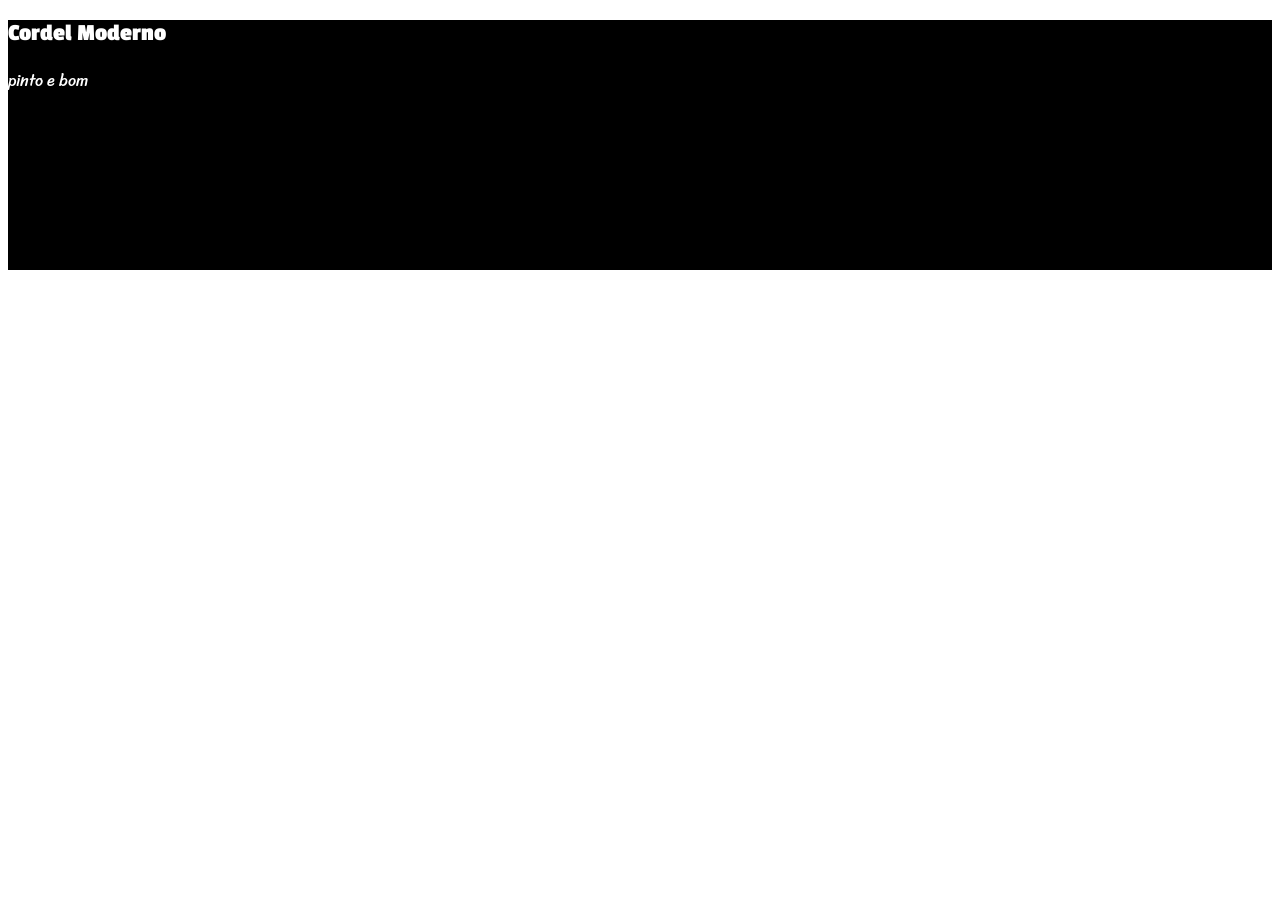
==== index.html @ 2117a73e "att" ====
<!DOCTYPE html>
<html lang="pt-br">
<head>
    <meta charset="UTF-8">
    <meta http-equiv="X-UA-Compatible" content="IE=edge">
    <meta name="viewport" content="width=device-width, initial-scale=1.0">
    <title>Cordel Moderno</title>
    <link rel="stylesheet" href="style.css">
    <style>

        @import url('https://fonts.googleapis.com/css2?family=Passion+One:wght@400;700;900&display=swap');

        @import url('https://fonts.googleapis.com/css2?family=Sriracha&display=swap');

        .header{
            background-color: black;
            color: white;
            height: 250px;
            font-family: 'Passion One', cursive;
        }
        .header>p{
            font-family: 'Sriracha', cursive;
        }

    </style>
</head>
<body>
       <section class="header">
            <h1>
                Cordel Moderno
            </h1>

            <p>pinto e bom</p>
       </section>
    
</body>
</html>
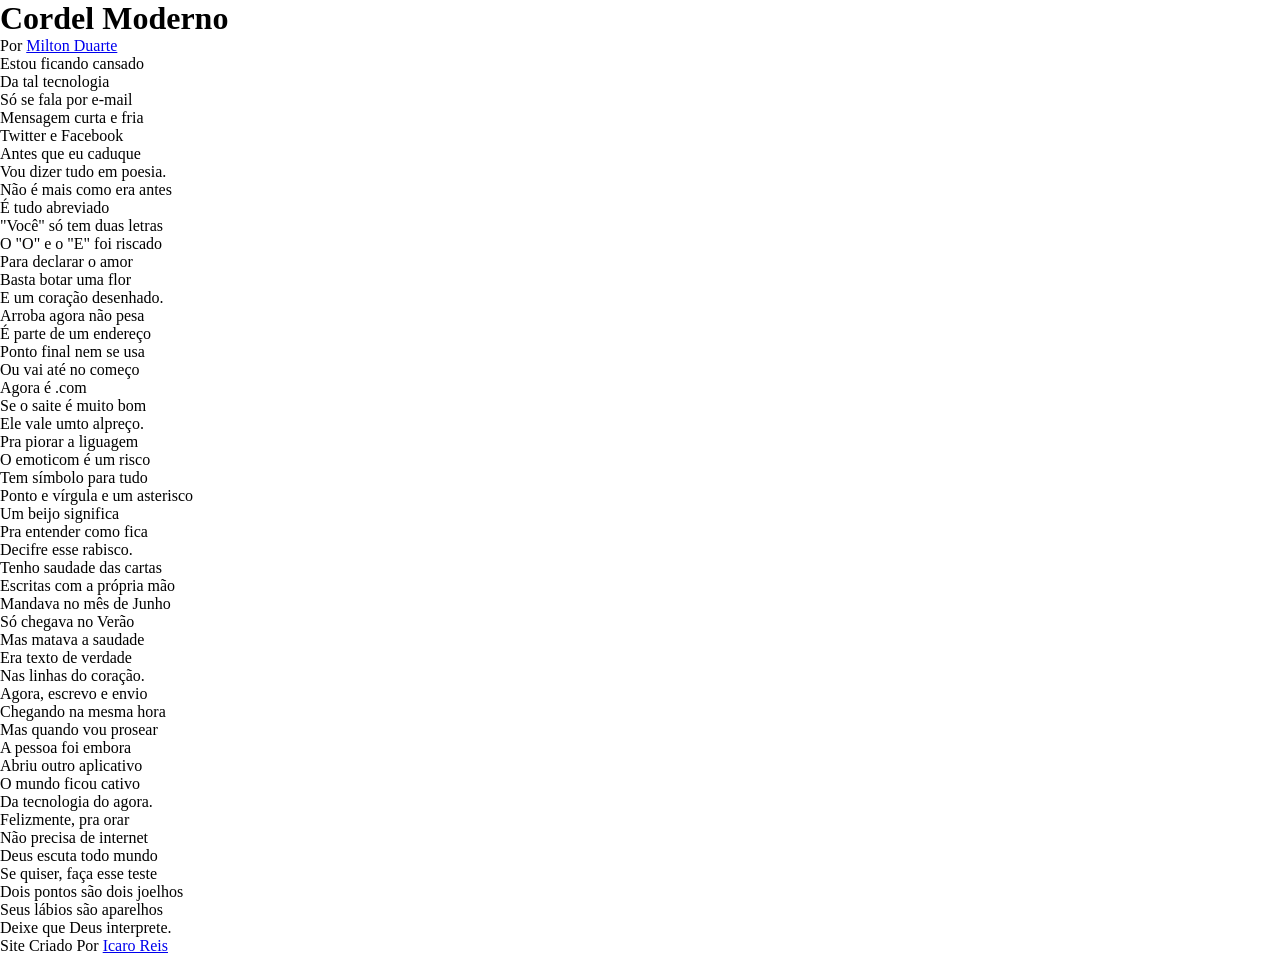
==== commit d8a1cbb8: "att" ====
--- a/index.html
+++ b/index.html
@@ -5,33 +5,101 @@
     <meta http-equiv="X-UA-Compatible" content="IE=edge">
     <meta name="viewport" content="width=device-width, initial-scale=1.0">
     <title>Cordel Moderno</title>
-    <link rel="stylesheet" href="style.css">
+    <link rel="stylesheet" href="estilo/style.css">
     <style>
+                @import url('https://fonts.googleapis.com/css2?family=Passion+One:wght@400;700;900&display=swap');
 
-        @import url('https://fonts.googleapis.com/css2?family=Passion+One:wght@400;700;900&display=swap');
-
-        @import url('https://fonts.googleapis.com/css2?family=Sriracha&display=swap');
-
-        .header{
-            background-color: black;
-            color: white;
-            height: 250px;
-            font-family: 'Passion One', cursive;
-        }
-        .header>p{
-            font-family: 'Sriracha', cursive;
-        }
-
+                @import url('https://fonts.googleapis.com/css2?family=Sriracha&display=swap');
     </style>
 </head>
 <body>
-       <section class="header">
-            <h1>
-                Cordel Moderno
-            </h1>
+       <header>
+             <h1>Cordel Moderno</h1>
+                  <p>
+                        Por <a href="https://www.recantodasletras.com.br/poesias/3186743" target="_blank">Milton Duarte</a>    
+                  </p>
+        </header>
+        <section>
+            <p>
+                Estou ficando cansado <br>
+                Da tal tecnologia <br>
+                Só se fala por e-mail <br>
+                Mensagem curta e fria <br>
+                Twitter e Facebook <br>
+                Antes que eu caduque <br>
+                Vou dizer tudo em poesia. <br>
+            </p>
+        </section>
+        
+        <section>
+            <p>
+                Não é mais como era antes <br>
+                É tudo abreviado <br>
+                "Você" só tem duas letras <br>
+                O "O" e o "E" foi riscado <br>
+                Para declarar o amor <br>
+                Basta botar uma flor <br>
+                E um coração desenhado. <br>
+            </p>
+        </section>        
 
-            <p>pinto e bom</p>
-       </section>
-    
+        <section>
+            <p>
+                Arroba agora não pesa <br>
+                É parte de um endereço <br>
+                Ponto final nem se usa <br>
+                Ou vai até no começo <br>
+                Agora é .com <br>
+                Se o saite é muito bom <br>
+                Ele vale umto  alpreço. <br>
+            </p>
+
+            <p>
+                Pra piorar a liguagem <br>
+                O emoticom é um risco <br>
+                Tem símbolo para tudo <br>
+                Ponto e vírgula e um asterisco <br>
+                Um beijo significa <br>
+                Pra entender como fica <br>
+                Decifre esse rabisco. <br>
+            </p>
+        </section>
+
+        <section>
+            <p>
+                Tenho saudade das cartas <br>
+                Escritas com a própria mão <br>
+                Mandava no mês de Junho <br>
+                Só chegava no Verão <br>
+                Mas matava a saudade <br>
+                Era texto de verdade <br>
+                Nas linhas do coração. <br>
+            </p>
+        </section>
+
+        <section>
+            <p>
+                Agora, escrevo e envio <br>
+                Chegando na mesma hora <br>
+                Mas quando vou prosear <br>
+                A pessoa foi embora <br>
+                Abriu outro aplicativo <br>
+                O mundo ficou cativo <br>
+                Da tecnologia do agora. <br>
+            </p>
+            <p>  
+                Felizmente, pra orar <br>
+                Não precisa de internet <br>
+                Deus escuta todo mundo <br>
+                Se quiser, faça esse teste <br>
+                Dois pontos são dois joelhos <br>
+                Seus lábios são aparelhos <br>
+                Deixe que Deus interprete. <br>
+            </p>
+        </section>
+
+        <footer>
+            <p>Site Criado Por <a href="https://www.linkedin.com/in/%C3%ADcaro-reis-970a1221a/" target="_blank">Icaro Reis</a></p>
+        </footer>
 </body>
 </html>
--- a/estilo/style.css
+++ b/estilo/style.css
@@ -0,0 +1,7 @@
+@charset "UTF-8";
+
+*{
+    margin: 0px;
+    padding: 0%;
+}    
+   
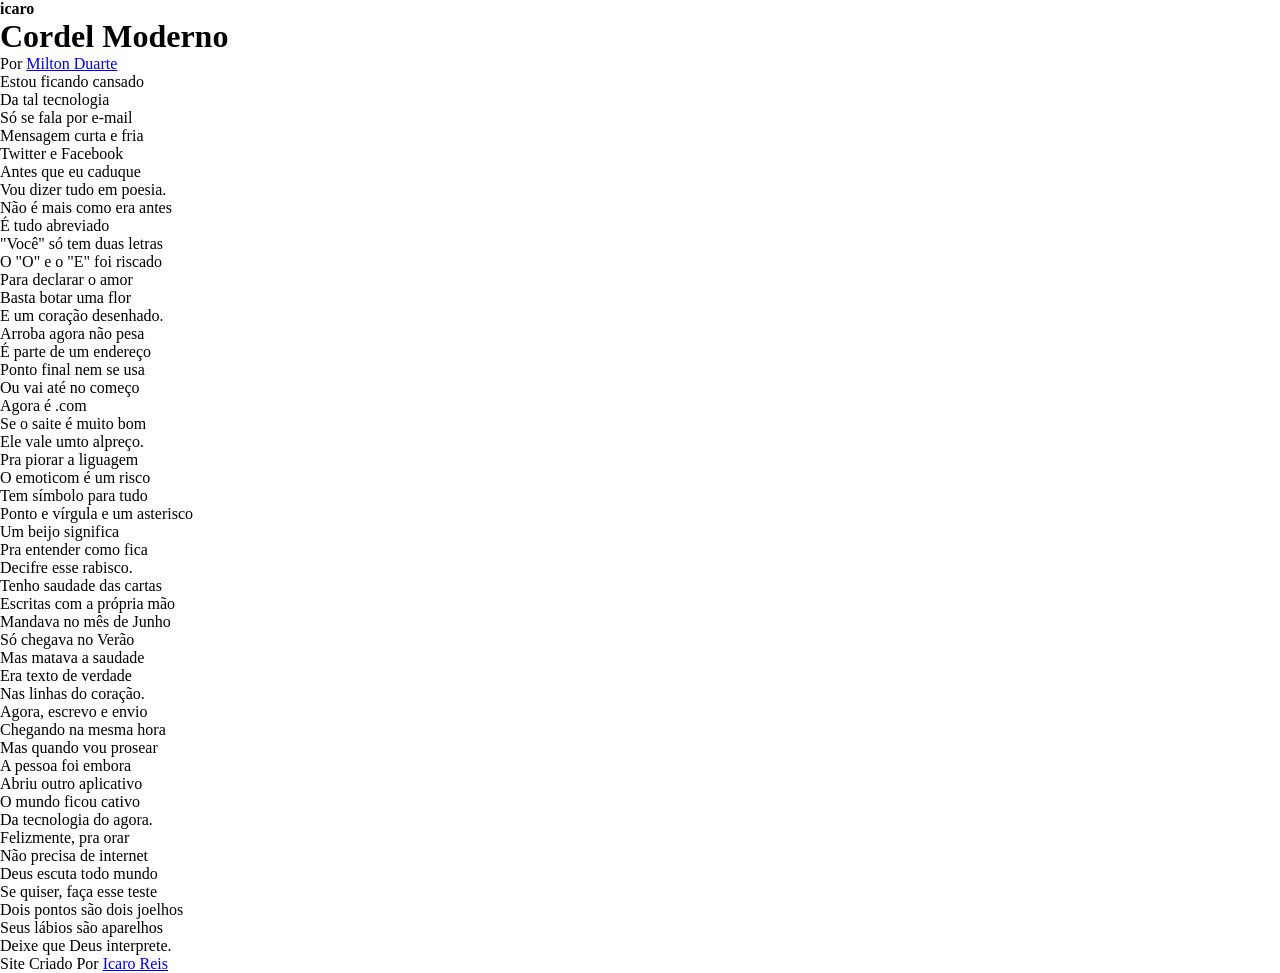
==== commit ec505409: "aa" ====
--- a/index.html
+++ b/index.html
@@ -13,6 +13,7 @@
     </style>
 </head>
 <body>
+    <h4>icaro</h4>
        <header>
              <h1>Cordel Moderno</h1>
                   <p>
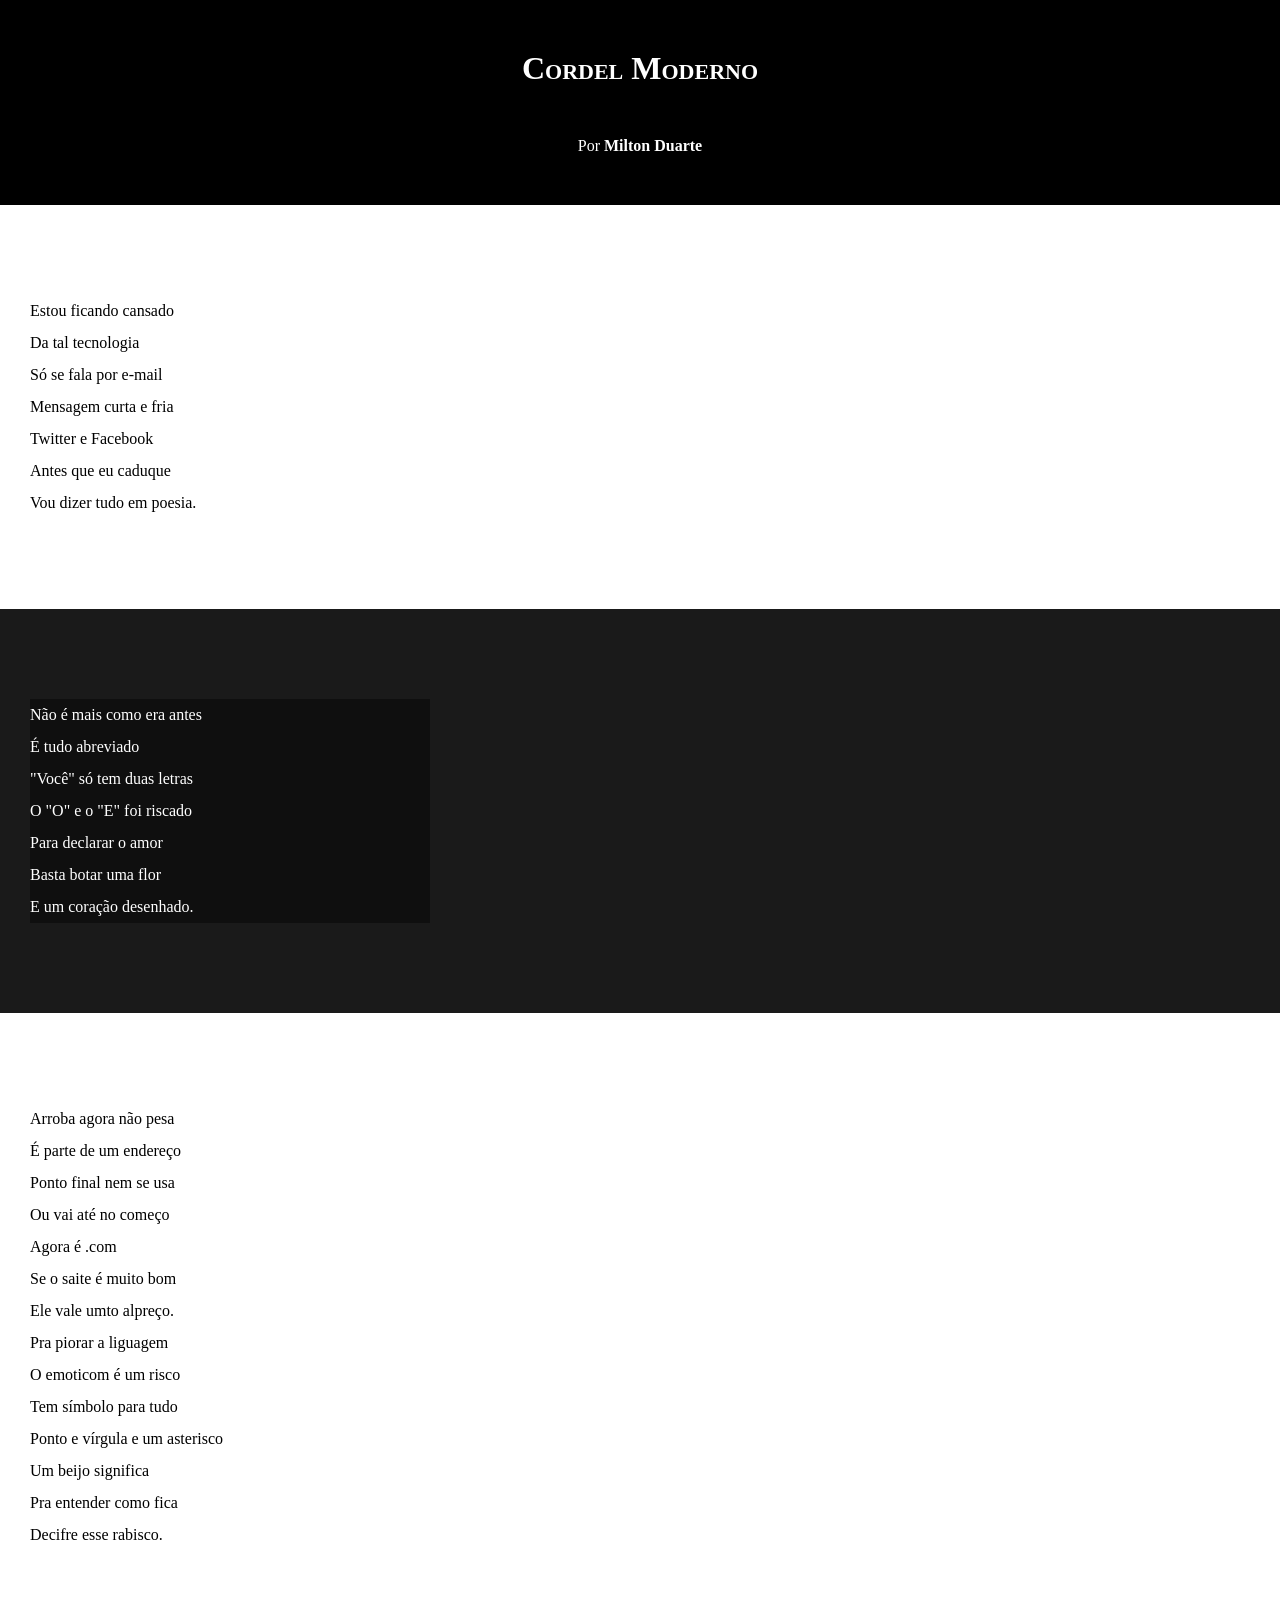
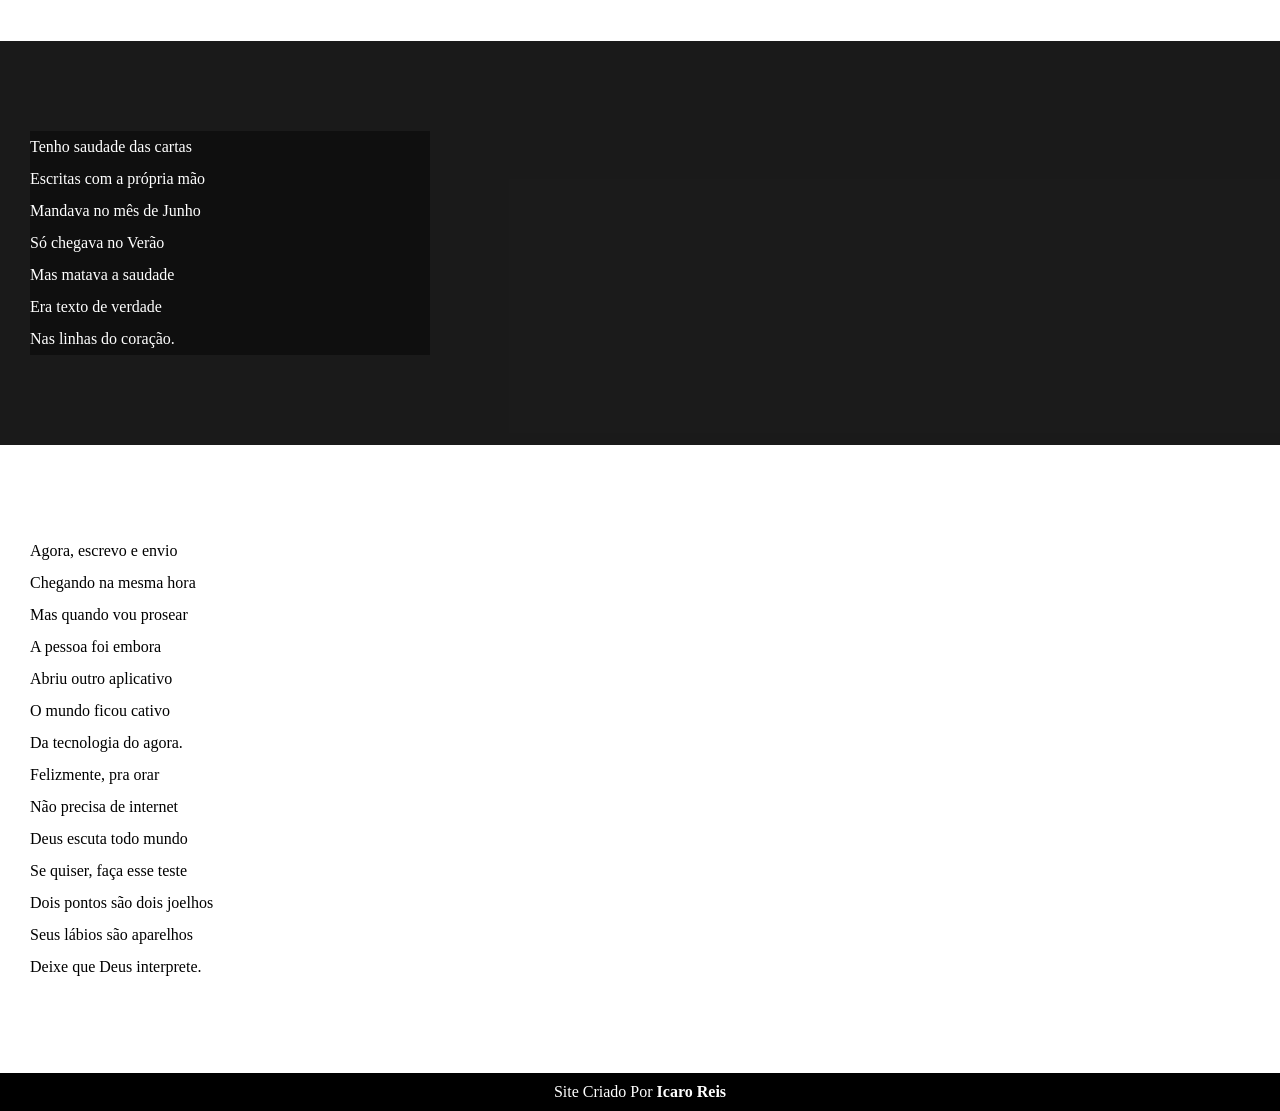
==== commit d3491fb1: "atualizei estilos dos textos e blocos" ====
--- a/index.html
+++ b/index.html
@@ -13,14 +13,13 @@
     </style>
 </head>
 <body>
-    <h4>icaro</h4>
        <header>
              <h1>Cordel Moderno</h1>
                   <p>
                         Por <a href="https://www.recantodasletras.com.br/poesias/3186743" target="_blank">Milton Duarte</a>    
                   </p>
         </header>
-        <section>
+        <section class="normal">
             <p>
                 Estou ficando cansado <br>
                 Da tal tecnologia <br>
@@ -32,7 +31,7 @@
             </p>
         </section>
         
-        <section>
+        <section class="imagem">
             <p>
                 Não é mais como era antes <br>
                 É tudo abreviado <br>
@@ -44,7 +43,7 @@
             </p>
         </section>        
 
-        <section>
+        <section class="normal">
             <p>
                 Arroba agora não pesa <br>
                 É parte de um endereço <br>
@@ -66,7 +65,7 @@
             </p>
         </section>
 
-        <section>
+        <section class="imagem">
             <p>
                 Tenho saudade das cartas <br>
                 Escritas com a própria mão <br>
@@ -78,7 +77,7 @@
             </p>
         </section>
 
-        <section>
+        <section class="normal">
             <p>
                 Agora, escrevo e envio <br>
                 Chegando na mesma hora <br>
--- a/estilo/style.css
+++ b/estilo/style.css
@@ -2,6 +2,69 @@
 
 *{
     margin: 0px;
-    padding: 0%;
-}    
-   
+    padding: 0px;
+}
+
+html, body{
+    min-height: 100vh;
+    background-color: darkgray;
+}
+
+header{
+    background-color: black;
+    color: white;
+    text-align: center;
+}  
+
+header > h1{
+    padding: 50px;
+    font-variant: small-caps;
+}
+
+header > p{
+    padding-bottom: 50px;
+}
+
+a{
+    color: white;
+    text-decoration: none;
+    font-weight: bolder;
+}
+
+header a:hover {
+    text-decoration: underline;
+}
+
+section{
+    padding-top: 10vh;
+    padding-bottom: 10vh;
+    line-height: 2em;
+    padding-left: 30px;
+}
+
+section.normal{
+    background-color: white;
+    color: black;
+}
+
+section.imagem{
+    background-color: rgba(0, 0, 0, 0.842);
+    color: white;
+}
+
+section.imagem > p {
+    width: 400px;
+    background-color: rgba(0, 0, 0, 0.411);
+}
+
+footer{
+    text-align: center;
+    background-color: black;
+    color: white;
+    padding: 10px;
+}
+
+footer a:hover{
+    text-decoration: underline;
+}
+
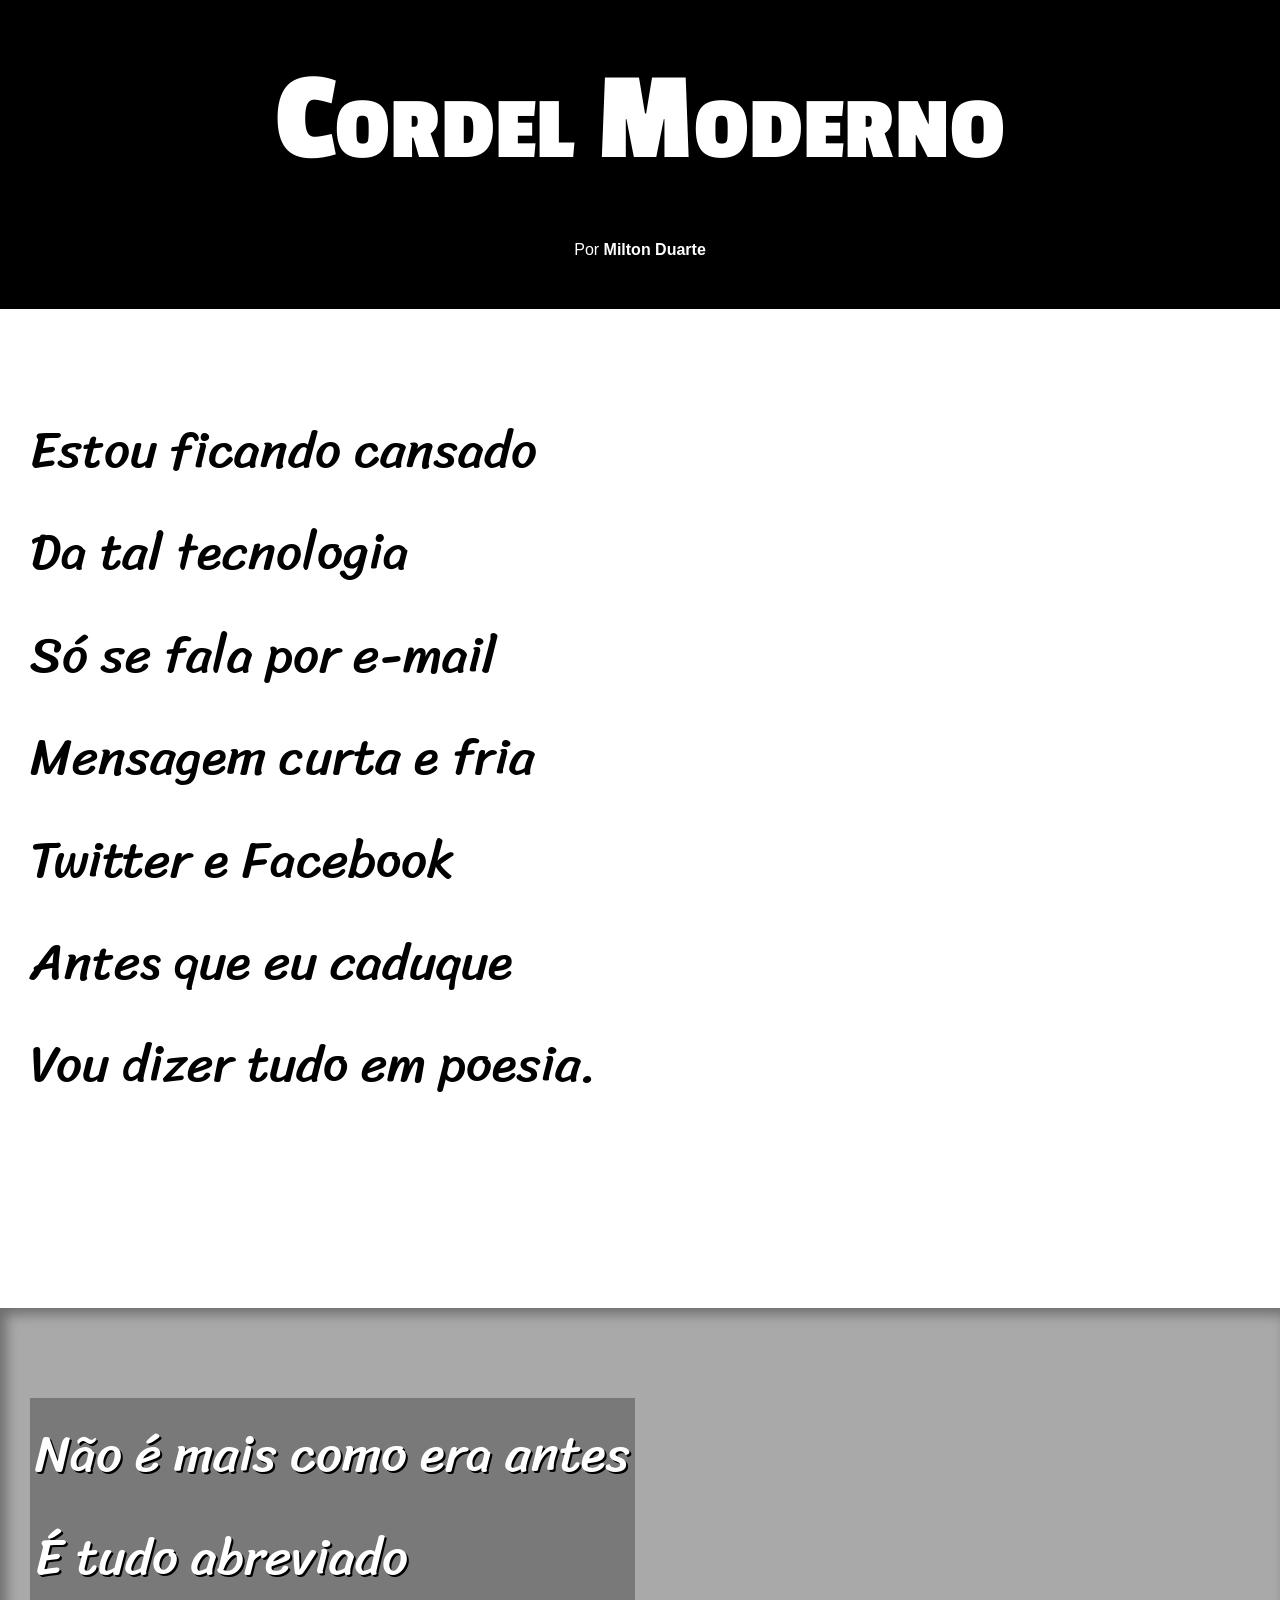
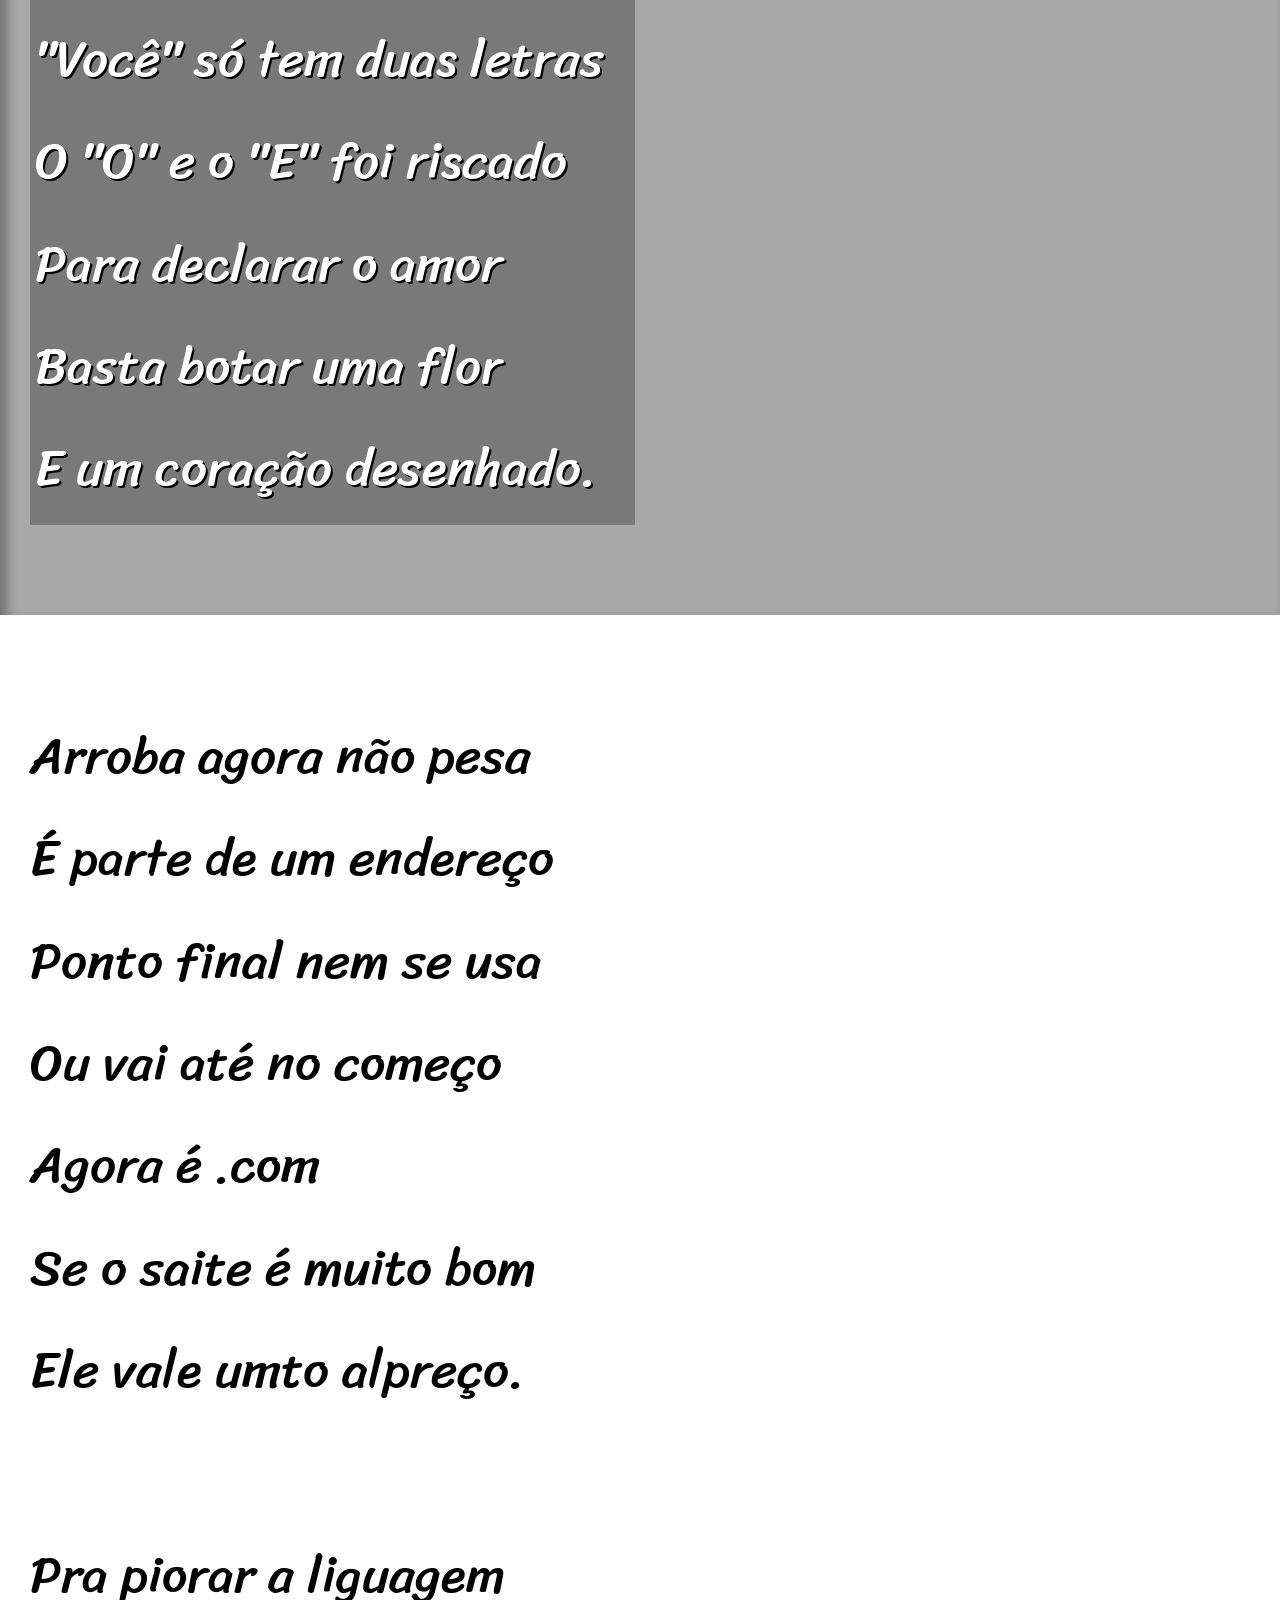
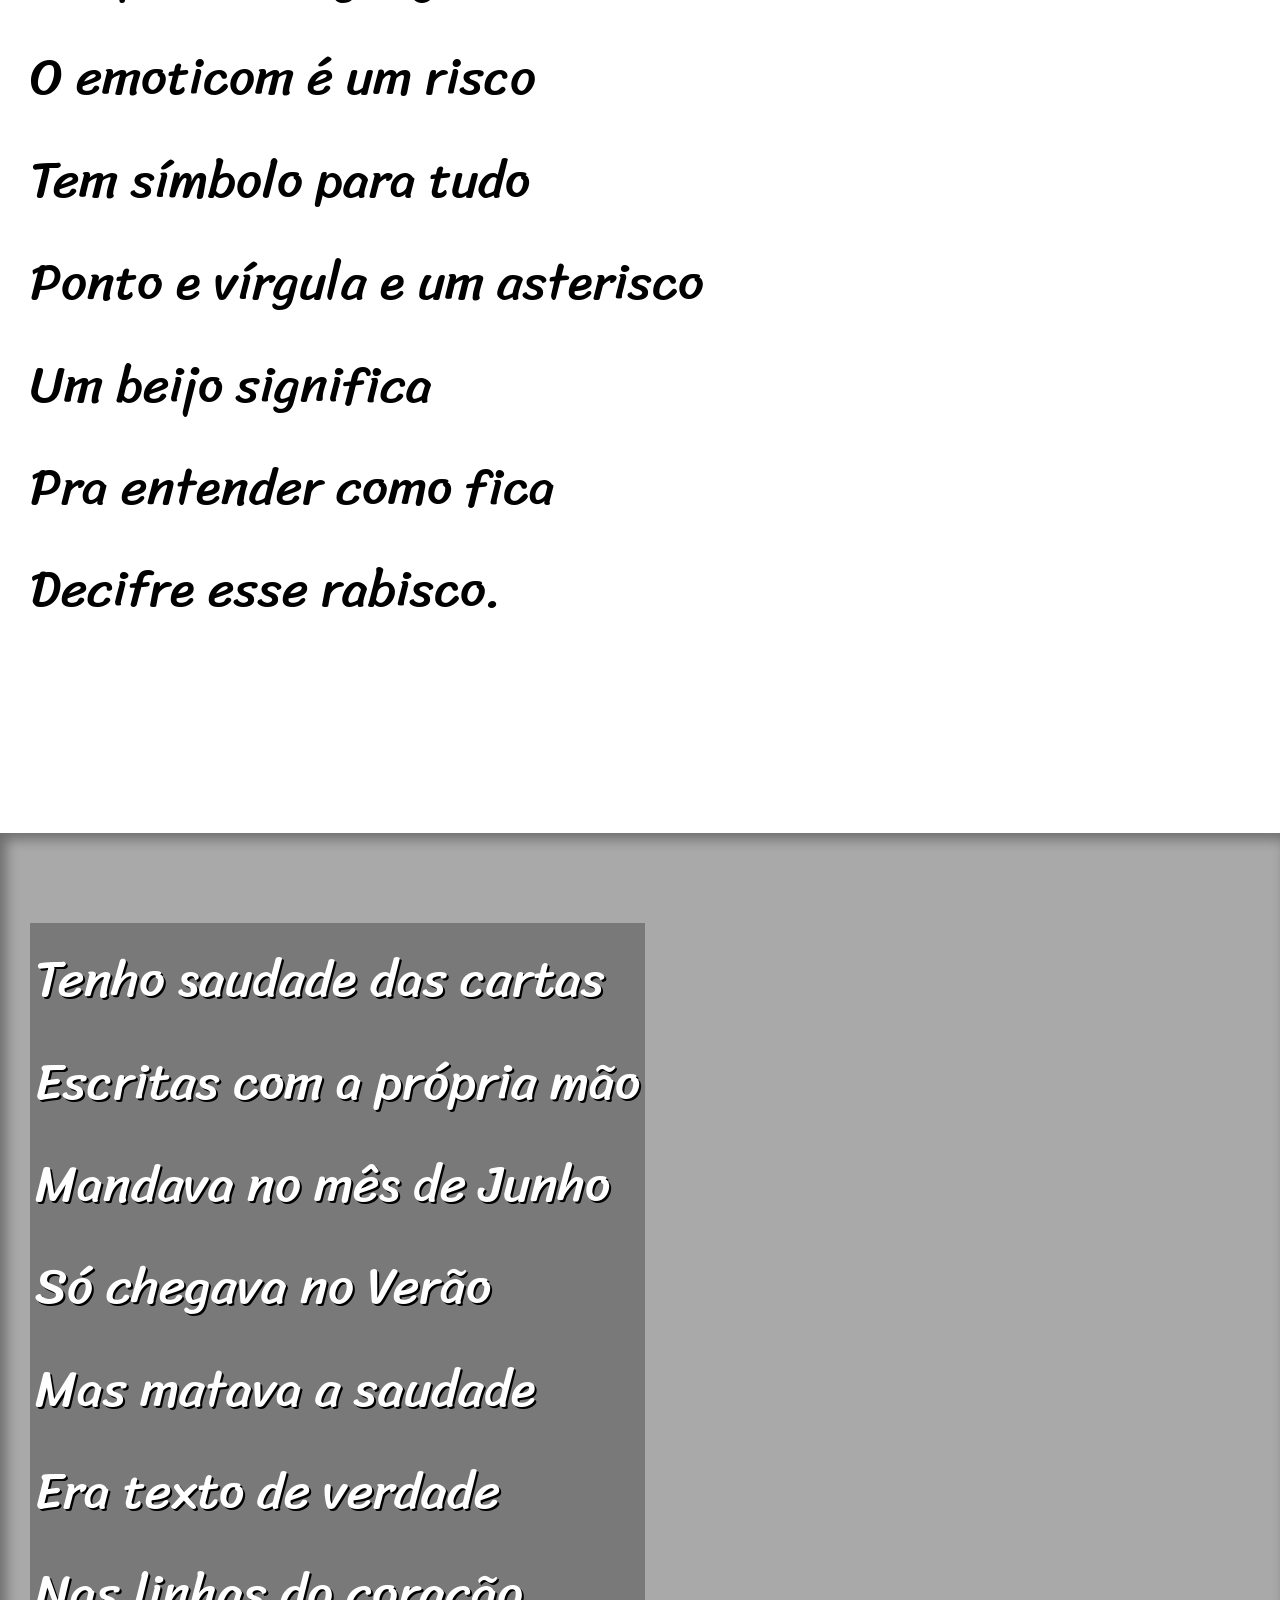
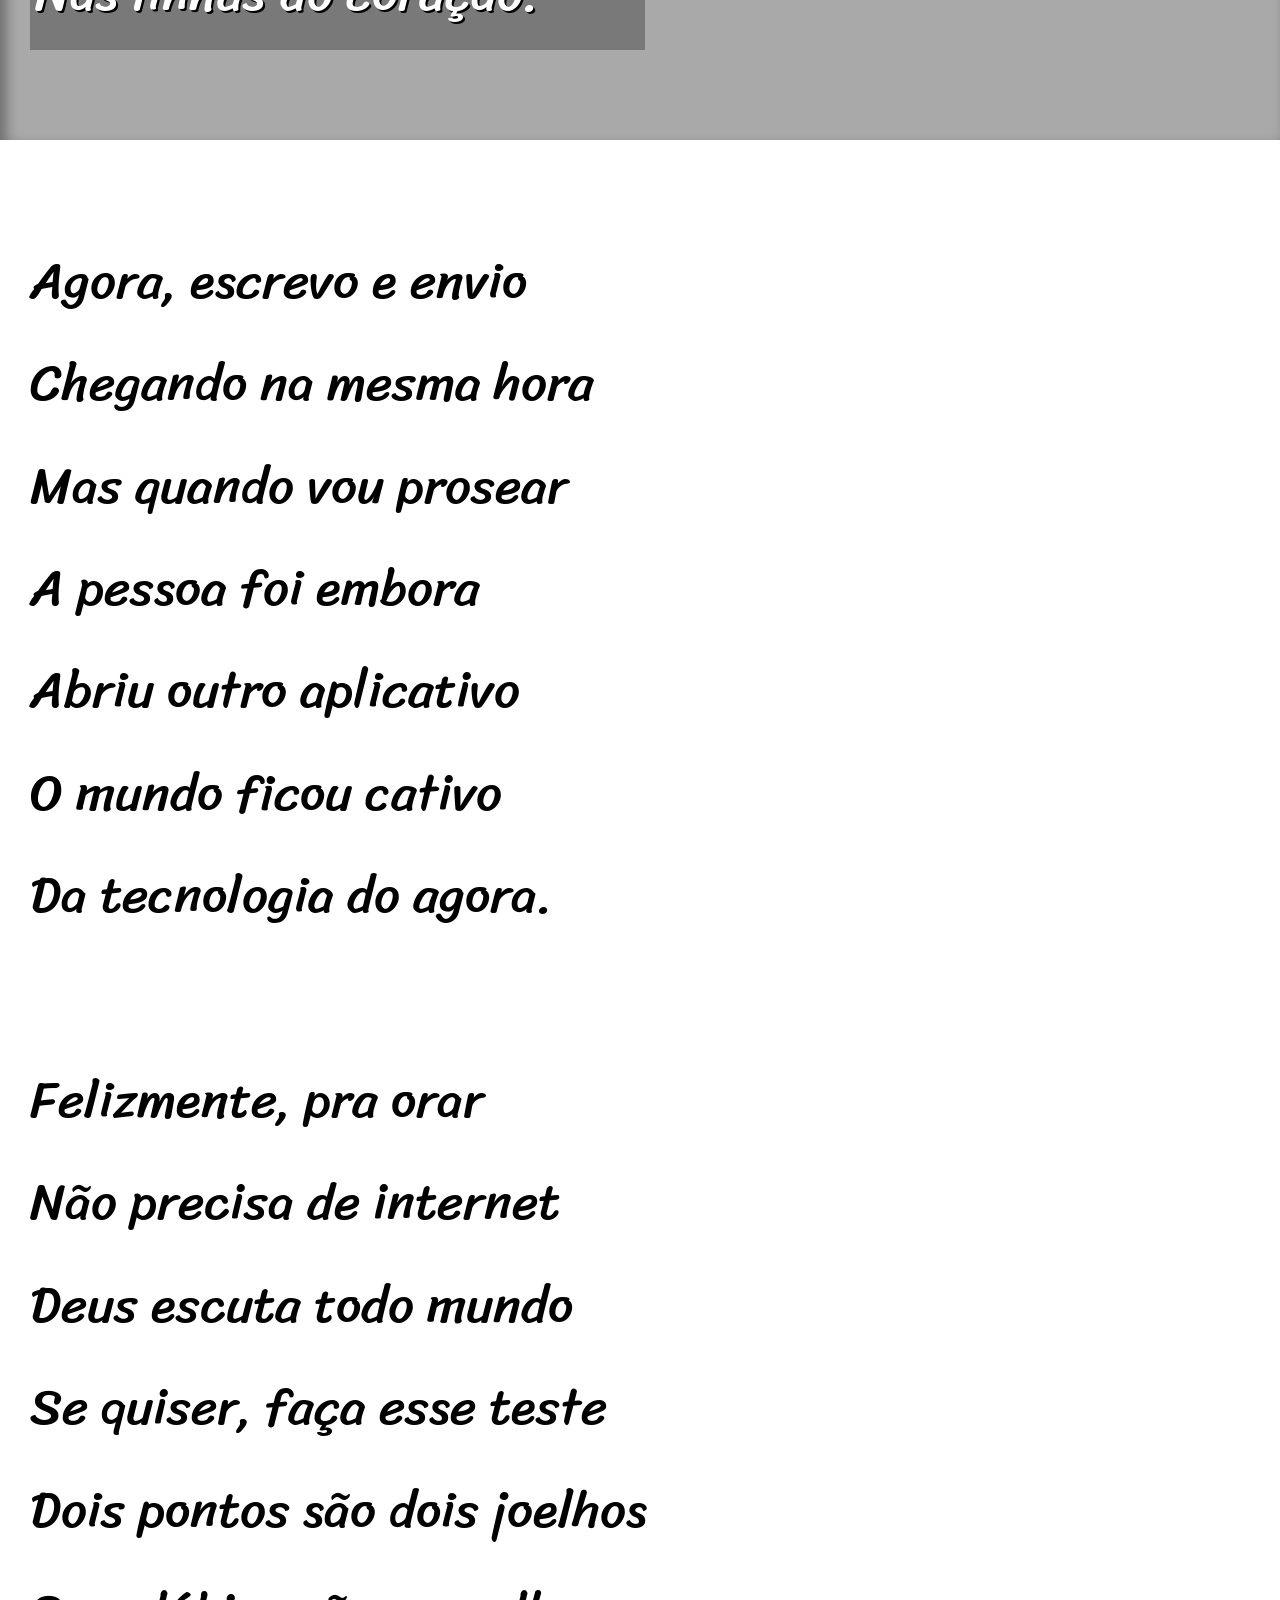
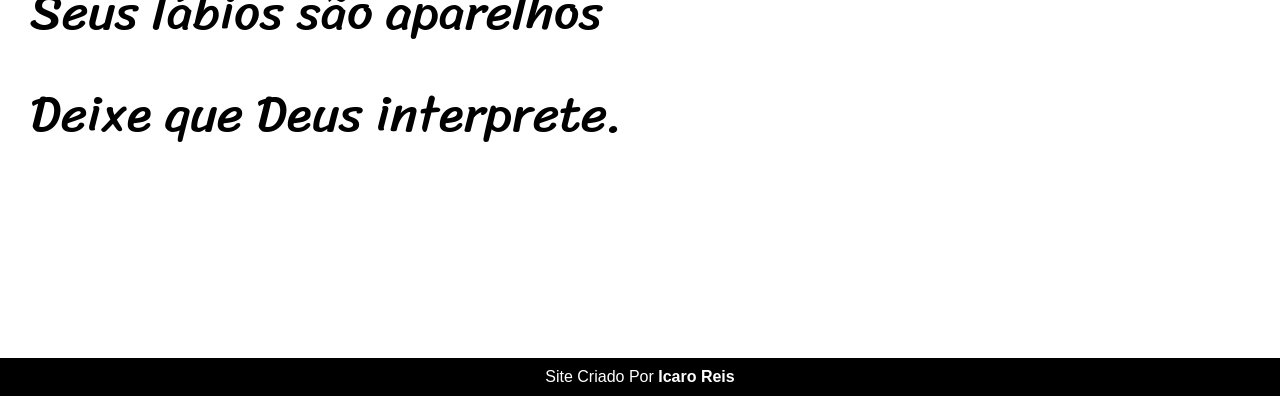
==== commit ddf1e184: "finalizei o projeto cordel, e, aprendi a usar efeito paralax" ====
--- a/index.html
+++ b/index.html
@@ -7,9 +7,9 @@
     <title>Cordel Moderno</title>
     <link rel="stylesheet" href="estilo/style.css">
     <style>
-                @import url('https://fonts.googleapis.com/css2?family=Passion+One:wght@400;700;900&display=swap');
+              @import url('https://fonts.googleapis.com/css2?family=Passion+One:wght@400;700;900&display=swap');
 
-                @import url('https://fonts.googleapis.com/css2?family=Sriracha&display=swap');
+            @import url('https://fonts.googleapis.com/css2?family=Sriracha&display=swap');
     </style>
 </head>
 <body>
@@ -18,8 +18,8 @@
                   <p>
                         Por <a href="https://www.recantodasletras.com.br/poesias/3186743" target="_blank">Milton Duarte</a>    
                   </p>
-        </header>
-        <section class="normal">
+      </header>
+       <section class="normal">
             <p>
                 Estou ficando cansado <br>
                 Da tal tecnologia <br>
@@ -31,7 +31,7 @@
             </p>
         </section>
         
-        <section class="imagem">
+        <section class="imagem" id="img01">
             <p>
                 Não é mais como era antes <br>
                 É tudo abreviado <br>
@@ -65,7 +65,7 @@
             </p>
         </section>
 
-        <section class="imagem">
+        <section class="imagem" id="img02">
             <p>
                 Tenho saudade das cartas <br>
                 Escritas com a própria mão <br>
--- a/estilo/style.css
+++ b/estilo/style.css
@@ -4,10 +4,16 @@
     margin: 0px;
     padding: 0px;
 }
+:root{
+    --fonte1: Verdana, Geneva, Tahoma, sans-serif;
+    --fonte2: 'Passion One', cursive;
+    --fonte3: 'Sriracha', cursive;
+}
 
 html, body{
     min-height: 100vh;
     background-color: darkgray;
+    font-family: var(--fonte1);
 }
 
 header{
@@ -19,6 +25,8 @@
 header > h1{
     padding: 50px;
     font-variant: small-caps;
+    font-family: var(--fonte2);
+    font-size: 10vw;
 }
 
 header > p{
@@ -40,8 +48,12 @@
     padding-bottom: 10vh;
     line-height: 2em;
     padding-left: 30px;
+    font-family: var(--fonte3);
+    font-size: 4vw;
 }
-
+section > p{
+    padding-bottom: 2em;
+}
 section.normal{
     background-color: white;
     color: black;
@@ -50,11 +62,26 @@
 section.imagem{
     background-color: rgba(0, 0, 0, 0.842);
     color: white;
+    box-shadow: inset 6px 6px 13px 0px rgba(0, 0, 0, 0.363);
+    background-size: cover;
+    background-attachment: fixed;
 }
 
 section.imagem > p {
-    width: 400px;
-    background-color: rgba(0, 0, 0, 0.411);
+    text-shadow: 2px 2px 0px black;
+    display: inline-block;
+    background-color: rgba(0, 0, 0, 0.281);
+    padding: 5px;
+}
+
+section#img01{
+    background-image: url('../imagens/background001.jpg');
+    background-position: right center;
+}
+
+section#img02{
+    background-image: url('../imagens/background002.jpg');
+    background-position: center center;
 }
 
 footer{
